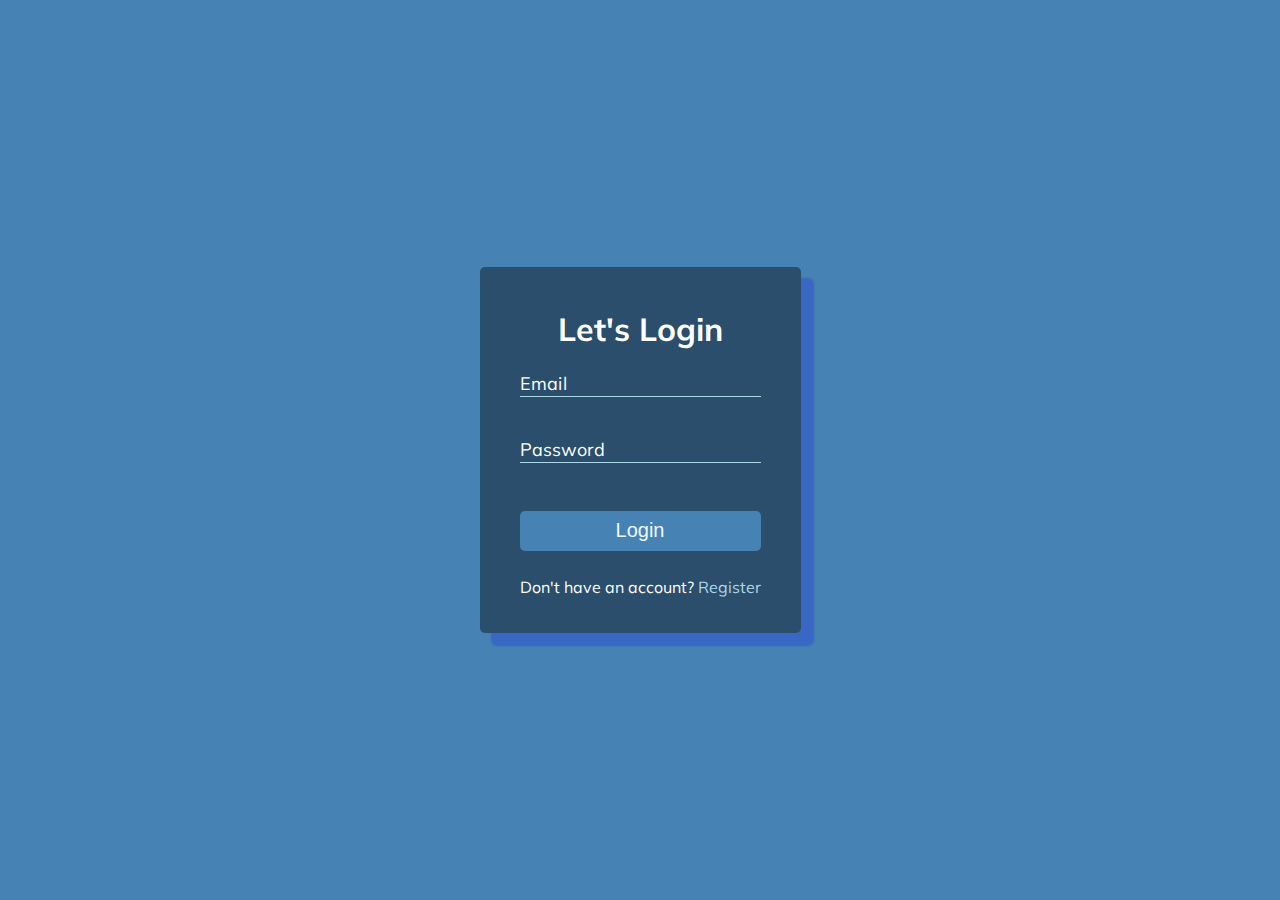
==== form-input-wave/myFormInputWave/index.html @ 384fa672 "form input wave done" ====
<!DOCTYPE html>
<html lang="en">

<head>
    <meta charset="UTF-8">
    <meta http-equiv="X-UA-Compatible" content="IE=edge">
    <meta name="viewport" content="width=device-width, initial-scale=1.0">
    <title>My Form Input Wave</title>
    <link rel="stylesheet" href="./styles.css">
    <script src="./script.js" defer></script>
</head>

<body>
    <div class="container">
        <h1>Let's Login</h1>
        <form action="#">
            <div class="form-control">
                
                <input type="email" id="email" name="email" autocomplete="off">
                <label for="email">Email</label>
            </div>

            <div class="form-control">
                
                <input type="password" id="password" name="password" autocomplete="off">
                <label for="password">Password</label>
            </div>

            <button class="btn">Login</button>
            <p class="text">Don't have an account? <a href="#">Register</a></p>
        </form>
    </div>
</body>

</html>
---- form-input-wave/myFormInputWave/styles.css ----
@import url('https://fonts.googleapis.com/css?family=Muli&display=swap');

:root {
    --blue: #1e90ff;
    --white: #ffffff;
    --darkblue: #1a0fab00;
}

* {
    box-sizing: border-box;
}

body {
    background-color: steelblue;
    color: #fff;
    font-family: 'Muli', sans-serif;
    display: flex;
    flex-direction: column;
    align-items: center;
    justify-content: center;
    height: 100vh;
    overflow: hidden;
    margin: 0;
}

form {
    display: flex;
    flex-direction: column;
    gap: 10px;
}

input {
    outline: none;
    border: none;
    border-bottom: 1px solid lightblue;
    background: transparent;
    color: #fff;
}

input:focus,
input:valid {
    outline: 0;
    caret-color: lightblue;
}


button {
    outline: none;
    height: 40px;
    border-radius: 5px;
    background-color: steelblue;
    border: none;
    color: aliceblue;
    font-size: 20px;
}

button:active {
    transform: scale(0.98);
}

button:focus {
    outline: 0;
}

.container {
    background-color: rgba(0, 0, 0, 0.4);
    padding: 20px 40px;
    border-radius: 5px;
    box-shadow: 12px 12px 2px 1px rgba(0, 0, 255, .2);
}

.container h1 {
    text-align: center;
    margin-bottom: 30px;
}

.container a {
    text-decoration: none;
    color: lightblue;
}

.form-control {
    display: flex;
    flex-direction: column;
    position: relative;
    margin-bottom: 15px;
}

.form-control label {
    position: relative;
    top: -25px;
    cursor:auto;
}

.form-control label span {
    display: inline-block;
    font-size: 18px;
    min-width: 5px;
    transition: 0.3s cubic-bezier(0.68, -0.55, 0.265, 1.55);
}

.form-control input:focus + label span
{
    transform: translateY(-25px);
    color: steelblue;
}
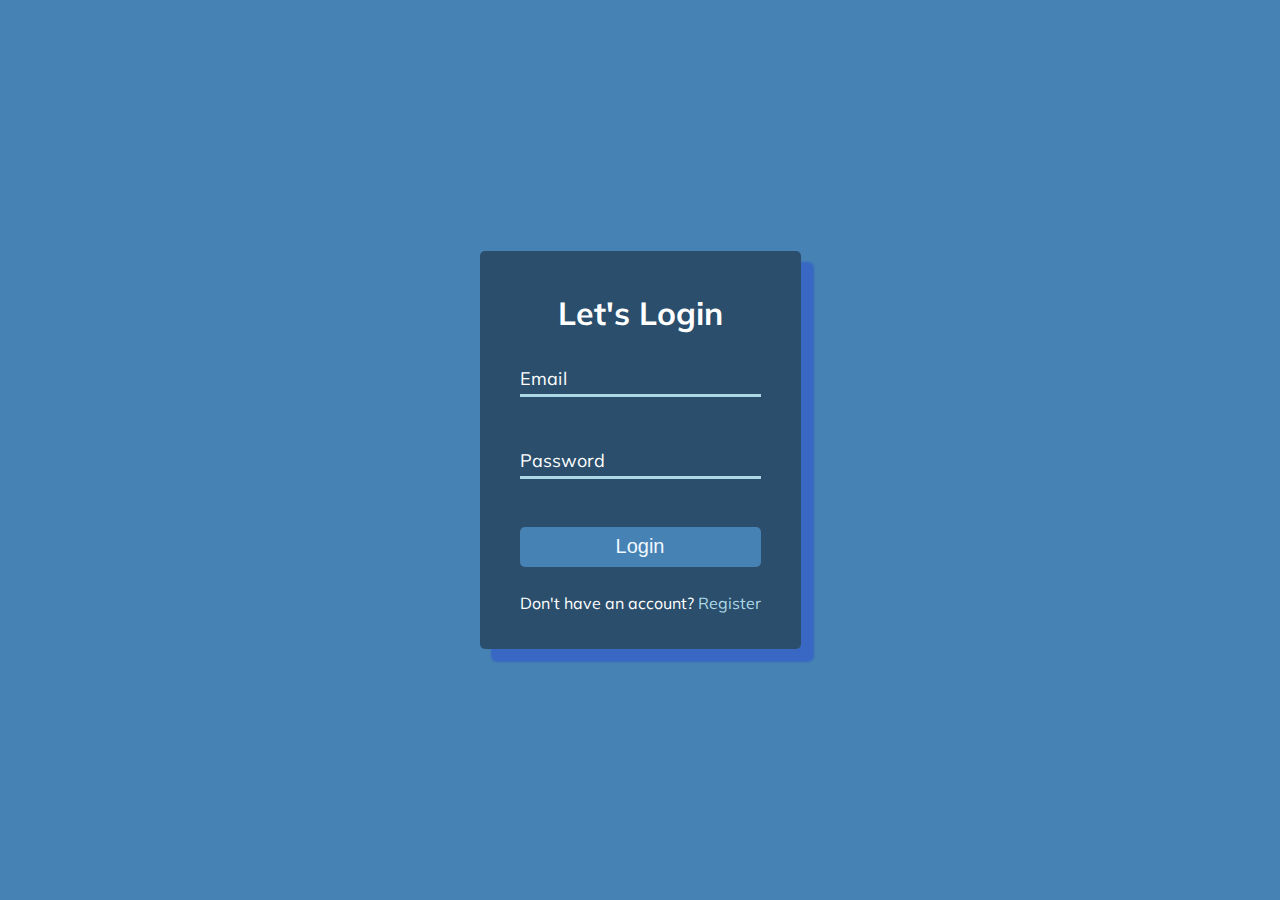
==== commit 39b6e86a: "fixed a bug" ====
--- a/form-input-wave/myFormInputWave/index.html
+++ b/form-input-wave/myFormInputWave/index.html
@@ -7,13 +7,12 @@
     <meta name="viewport" content="width=device-width, initial-scale=1.0">
     <title>My Form Input Wave</title>
     <link rel="stylesheet" href="./styles.css">
-    <script src="./script.js" defer></script>
 </head>
 
 <body>
     <div class="container">
         <h1>Let's Login</h1>
-        <form action="#">
+        <form>
             <div class="form-control">
                 
                 <input type="email" id="email" name="email" autocomplete="off">
@@ -30,6 +29,8 @@
             <p class="text">Don't have an account? <a href="#">Register</a></p>
         </form>
     </div>
+    <script src="./script.js"></script>
+
 </body>
 
 </html>--- a/form-input-wave/myFormInputWave/styles.css
+++ b/form-input-wave/myFormInputWave/styles.css
@@ -1,10 +1,4 @@
 @import url('https://fonts.googleapis.com/css?family=Muli&display=swap');
-
-:root {
-    --blue: #1e90ff;
-    --white: #ffffff;
-    --darkblue: #1a0fab00;
-}
 
 * {
     box-sizing: border-box;
@@ -30,15 +24,18 @@
 }
 
 input {
-    outline: none;
-    border: none;
-    border-bottom: 1px solid lightblue;
+    border: 0;
+    border-bottom: 3px solid lightblue;
     background: transparent;
     color: #fff;
+    display: block;
+    width: 100%;
+    padding: 5px 0;
+    font-size: 18px;
 }
 
-input:focus,
-input:valid {
+.form-control input:focus,
+.form-control input:valid {
     outline: 0;
     caret-color: lightblue;
 }
@@ -52,7 +49,9 @@
     border: none;
     color: aliceblue;
     font-size: 20px;
+    cursor: pointer;
 }
+
 
 button:active {
     transform: scale(0.98);
@@ -88,8 +87,8 @@
 
 .form-control label {
     position: relative;
-    top: -25px;
-    cursor:auto;
+    transform: translateY(-30px);
+    /* pointer-events: none; */
 }
 
 .form-control label span {
@@ -99,8 +98,17 @@
     transition: 0.3s cubic-bezier(0.68, -0.55, 0.265, 1.55);
 }
 
-.form-control input:focus + label span
+.form-control input:focus+label span
 {
-    transform: translateY(-25px);
-    color: steelblue;
+    color: lightblue;
+    transform: translateY(-30px);
+}
+
+.form-control .stay-up {
+    color: lightblue;
+    top: -30px;
+}
+
+.form-control label.stay-up span {
+    -webkit-transition: none;
 }